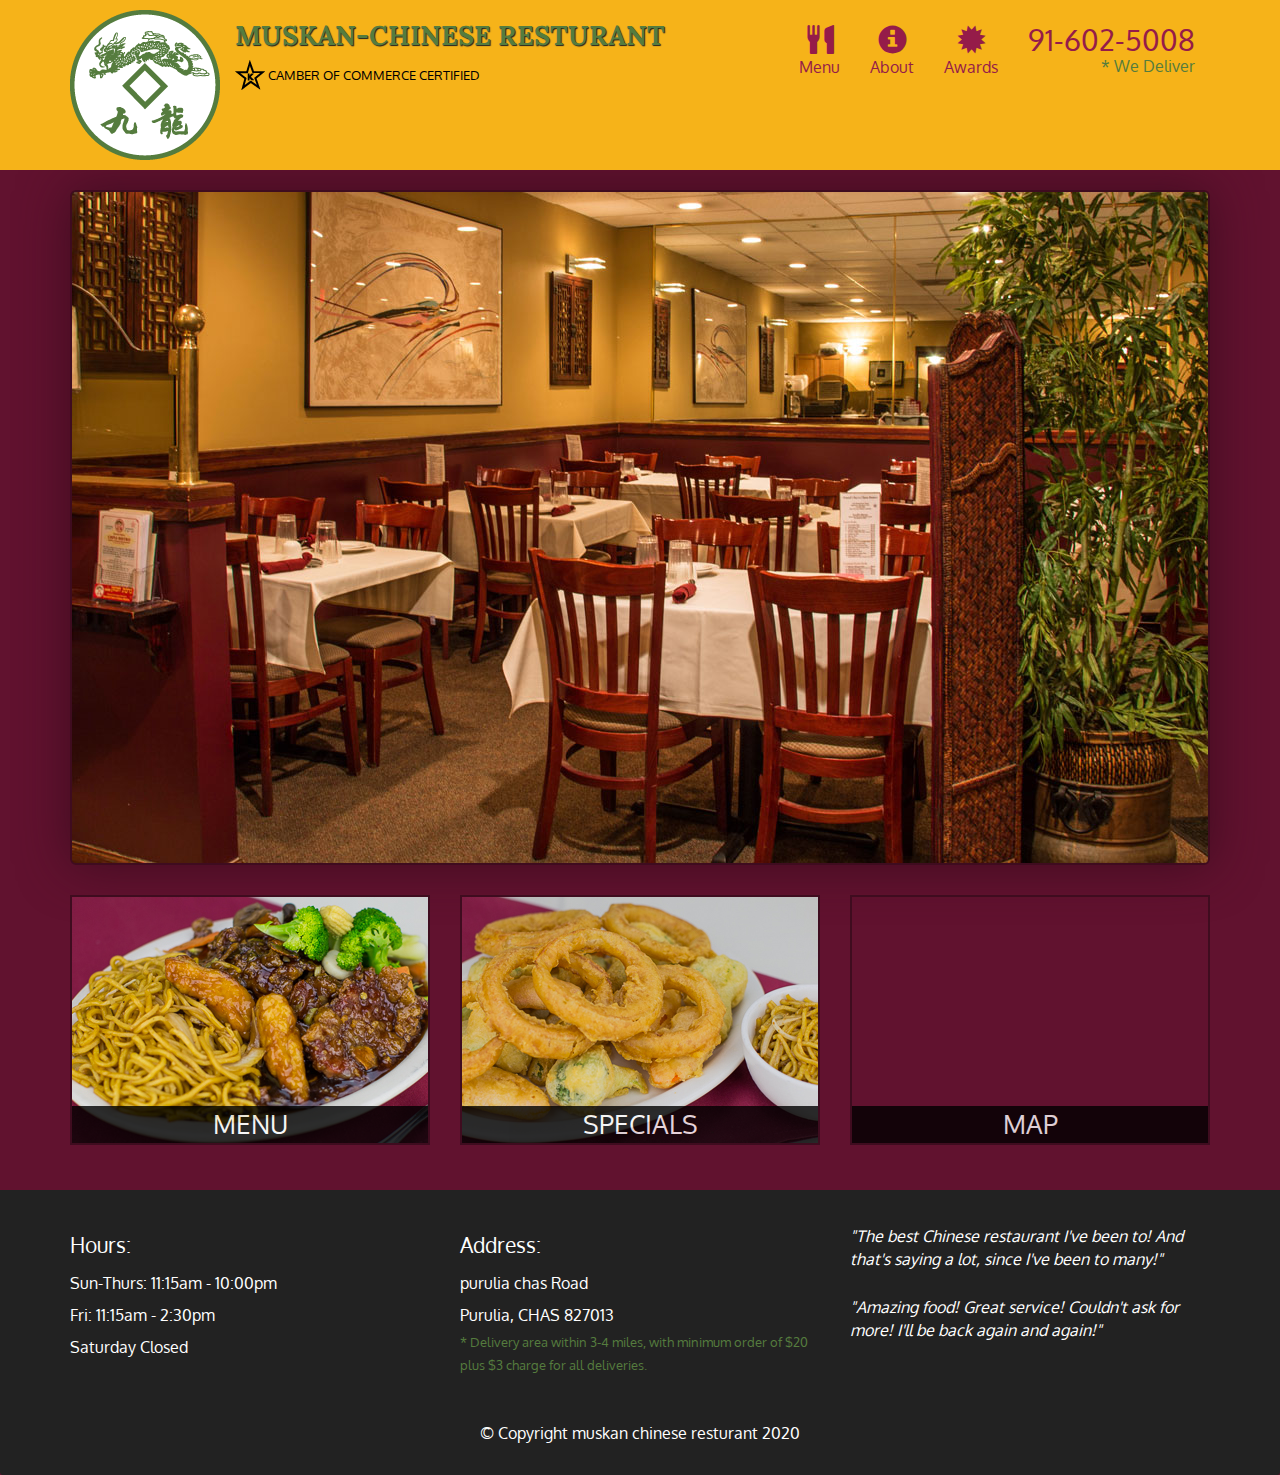
==== week3/resturant/index.html @ 737df939 "change" ====
<!doctype html>
<html lang="en">
  <head>
    <meta charset="utf-8">
    <meta http-equiv="X-UA-Compatible" content="IE=edge">
    <meta name="viewport" content="width=device-width, initial-scale=1">
    <title>MUSKAN-chinese restursnt</title>
    <link rel="stylesheet" href="css/bootstrap.min.css">
    <link rel="stylesheet" href="css/styles.css">
    <link href='https://fonts.googleapis.com/css?family=Oxygen:400,300,700' rel='stylesheet' type='text/css'>
    <link href='https://fonts.googleapis.com/css?family=Lora' rel='stylesheet' type='text/css'>
  </head>
<body>
  <header>
    <nav id="header-nav" class="navbar navbar-default">
      <div class="container">
        <div class="navbar-header">
          <a href="index.html" class="pull-left visible-md visible-lg">
            <div id="logo-img"></div>
          </a>

          <div class="navbar-brand">
            <a href="index.html"><h1>MUSkAn-chinese resturant</h1></a>
            <p>
              <img src="images/star-k-logo.png" alt="chamber of commerce certification">
              <span>camber of commerce certified</span>
            </p>
          </div>

          <button type="button" class="navbar-toggle collapsed" data-toggle="collapse" data-target="#collapsable-nav" aria-expanded="false">
            <span class="sr-only">Toggle navigation</span>
            <span class="icon-bar"></span>
            <span class="icon-bar"></span>
            <span class="icon-bar"></span>
          </button>
        </div>

        <div id="collapsable-nav" class="collapse navbar-collapse">
           <ul id="nav-list" class="nav navbar-nav navbar-right">
            <li>
              <a href="menu-categories.html">
                <span class="glyphicon glyphicon-cutlery"></span><br class="hidden-xs"> Menu</a>
            </li>
            <li>
              <a href="#">
                <span class="glyphicon glyphicon-info-sign"></span><br class="hidden-xs"> About</a>
            </li>
            <li>
              <a href="#">
                <span class="glyphicon glyphicon-certificate"></span><br class="hidden-xs"> Awards</a>
            </li>
            <li id="phone" class="hidden-xs">
              <a href="tel:410-602-5008">
                <span>91-602-5008</span></a><div>* We Deliver</div>
            </li>
          </ul><!-- #nav-list -->
        </div><!-- .collapse .navbar-collapse -->
      </div><!-- .container -->
    </nav><!-- #header-nav -->
  </header>

  <div id="call-btn" class="visible-xs">
    <a class="btn" href="tel:410-602-5008">
    <span class="glyphicon glyphicon-earphone"></span>
    91-602-5008
    </a>
  </div>
  <div id="xs-deliver" class="text-center visible-xs">* We Deliver</div>

  <div id="main-content" class="container">
    <div class="jumbotron">
      <img src="images/jumbotron_768.jpg" alt="Picture of restaurant" class="img-responsive visible-xs">
    </div>

    <div id="home-tiles" class="row">
      <div class="col-md-4 col-sm-6 col-xs-12">
        <a href="menu-categories.html"><div id="menu-tile"><span>menu</span></div></a>
      </div>
      <div class="col-md-4 col-sm-6 col-xs-12">
        <a href="single-category.html"><div id="specials-tile"><span>specials</span></div></a>
      </div>
      <div class="col-md-4 col-sm-12 col-xs-12">
        <a href="https://goo.gl/maps/12FhJXX43oxAvdcn6" target="_blank">
          <div id="map-tile">
           
<iframe src="https://www.google.com/maps/embed?pb=!1m23!1m12!1m3!1d115129.77424913789!2d85.06918436641232!3d25.611380412991494!2m3!1f0!2f0!3f0!3m2!1i1024!2i768!4f13.1!4m8!3e6!4m0!4m5!1s0x39ed58f6fb9c0023%3A0xc72f35ea58611f5e!2smainland%20china%20restaurant%20locations!3m2!1d25.611397099999998!2d85.1392247!5e0!3m2!1sen!2sin!4v1593504115233!5m2!1sen!2sin" width="100%" height="250" frameborder="0" style="border:0;" allowfullscreen="" aria-hidden="false" tabindex="0"></iframe>

            <span>map</span>
          </div>

        </a>
      </div>
    </div>

  </div>
  <footer class="panel-footer">
    <div class="container">
      <div class="row">
        <section id="hours" class="col-sm-4">
          <span>Hours:</span><br>
          Sun-Thurs: 11:15am - 10:00pm<br>
          Fri: 11:15am - 2:30pm<br>
          Saturday Closed
          <hr class="visible-xs">
        </section>
        <section id="address" class="col-sm-4">
          <span>Address:</span><br>
          purulia chas  Road<br>
          Purulia, CHAS 827013
          <p>* Delivery area within 3-4 miles, with minimum order of $20 plus $3 charge for all deliveries.</p>
          <hr class="visible-xs">
        </section>
        <section id="testimonials" class="col-sm-4">
          <p>"The best Chinese restaurant I've been to! And that's saying a lot, since I've been to many!"</p>
          <p>"Amazing food! Great service! Couldn't ask for more! I'll be back again and again!"</p>
        </section>
      </div>
      <div class="text-center">&copy; Copyright muskan chinese resturant 2020</div>
    </div>
  </footer>



  <!-- jQuery (Bootstrap JS plugins depend on it) -->
  <script src="js/jquery-2.1.4.min.js"></script>
  <script src="js/bootstrap.min.js"></script>
  <script src="js/script.js"></script>
</body>
</html>
---- week3/resturant/css/styles.css ----
body {
  font-size: 16px;
  color: #fff;
  background-color: #61122f;
  font-family: 'Oxygen', sans-serif;
}

/** HEADER **/
#header-nav {
  background-color: #f6b319;
  border-radius: 0;
  border: 0;
}

#logo-img {
  background: url('../images/restaurant-logo_large.png') no-repeat;
  width: 150px;
  height: 150px;
  margin: 10px 15px 10px 0;
}

.navbar-brand {
  padding-top: 25px;
}
.navbar-brand h1 { /* Restaurant name */
  font-family: 'Lora', serif;
  color: #557c3e;
  font-size: 1.5em;
  text-transform: uppercase;
  font-weight: bold;
  text-shadow: 1px 1px 1px #222;
  margin-top: 0;
  margin-bottom: 0;
  line-height: .75;
}
.navbar-brand a:hover, .navbar-brand a:focus {
  text-decoration: none;
}
.navbar-brand p { /* Kosher cert */
  color: #000;
  text-transform: uppercase;
  font-size: .7em;
  margin-top: 15px;
}
.navbar-brand p span { /* Star-K */
  vertical-align: middle;
}

#nav-list {
  margin-top: 10px;
}
#nav-list a {
  color: #951C49;
  text-align: center;
}
#nav-list a:hover {
  background: #E7E7E7;
}
#nav-list a span {
  font-size: 1.8em;
}

#phone {
  margin-top: 5px;
}
#phone a { /* Phone number */
  text-align: right;
  padding-bottom: 0;
}
#phone div { /* We Deliver */
  color: #557c3e;
  text-align: right;
  padding-right: 15px;
}

.navbar-header button.navbar-toggle, .navbar-header .icon-bar {
  border: 1px solid #61122f;
}
.navbar-header button.navbar-toggle {
  clear: both;
  margin-top: -30px;
}
/* END HEADER */

/* FOOTER */
.panel-footer {
  margin-top: 30px;
  padding-top: 35px;
  padding-bottom: 30px;
  background-color: #222;
  border-top: 0;
}
.panel-footer div.row {
  margin-bottom: 35px;
}
#hours, #address {
  line-height: 2;
}
#hours > span, #address > span {
  font-size: 1.3em;
}
#address p {
  color: #557c3e;
  font-size: .8em;
  line-height: 1.8;
}
#testimonials {
  font-style: italic;
}
#testimonials p:nth-child(2) {
  margin-top: 25px;
}
/* END FOOTER */



/* HOME PAGE */
.container .jumbotron {
  box-shadow: 0 0 50px #3F0C1F;
  border: 2px solid #3F0C1F;
}

#menu-tile, #specials-tile, #map-tile {
  height: 250px;
  width: 100%;
  margin-bottom: 15px;
  position: relative;
  border: 2px solid #3F0C1F;
  overflow: hidden;
}
#menu-tile:hover, #specials-tile:hover, #map-tile:hover {
  box-shadow: 0 1px 5px 1px #cccccc;
}
#menu-tile {
  background: url('../images/menu-tile.jpg') no-repeat;
  background-position: center;
}
#specials-tile {
  background: url('../images/specials-tile.jpg') no-repeat;
  background-position: center;
}
#menu-tile span, #specials-tile span, #map-tile span {
  position: absolute;
  bottom: 0;
  right: 0;
  width: 100%;
  text-align: center;
  font-size: 1.6em;
  text-transform: uppercase;
  background-color: #000;
  color: #fff;
  opacity: .8;
}
/* END HOME PAGE */

/* MENU CATEGORIES PAGE */
.category-tile { 
  position: relative;
  border: 2px solid #3F0C1F;
  overflow: hidden;
  width: 200px;
  height: 200px;
  margin: 0 auto 15px;
}
.category-tile span {
  position: absolute;
  bottom: 0;
  right: 0;
  width: 100%;
  text-align: center;
  font-size: 1.2em;
  text-transform: uppercase;
  background-color: #000;
  color: #fff;
  opacity: .8;
}
.category-tile:hover {
  box-shadow: 0 1px 5px 1px #cccccc;
}

#menu-categories-title + div {
  margin-bottom: 50px;
}
/* END MENU CATEGORIES PAGE */

/* SINGLE CATEGORY PAGE */
.menu-item-tile {
  margin-bottom: 25px;
}
.menu-item-tile hr {
  width: 80%;
}
.menu-item-tile .menu-item-price {
  font-size: 1.1em;
  text-align: right;
  margin-top: -15px;
  margin-right: -15px;
  color: black;
}
.menu-item-tile .menu-item-price span {
  font-size: .6em;
  color: tomato;
}
.menu-item-photo {
  position: relative;
  border: 2px solid #3F0C1F; 
  overflow: hidden;
  padding: 0;
  margin-right: -15px;
  margin-left: auto;
  margin-bottom: 20px;
  max-width: 250px;
}
.menu-item-photo div {
  position: absolute;
  bottom: 0;
  right: 0;
  width: 80px;
  background-color: #557c3e;
  text-align: center;
}
.menu-item-description {
  padding-right: 30px;
}
h3.menu-item-title {
  margin: 0 0 10px;
}
.menu-item-details {
  font-size: .9em;
  font-style: italic;
}
/* END SINGLE CATEGORY PAGE */


/********** Large devices only **********/
@media (min-width: 1200px) {
  .container .jumbotron {
    background: url('../images/jumbotron_1200.jpg') no-repeat;
    height: 675px;
  }
}

/********** Medium devices only **********/
@media (min-width: 992px) and (max-width: 1199px) {
  /* Header */
  #logo-img {
    background: url('../images/restaurant-logo_medium.png') no-repeat;
    width: 100px;
    height: 100px;
    margin: 5px 5px 5px 0;
  }
  /* End Header */

  /* Home Page */
  .container .jumbotron {
    background: url('../images/jumbotron_992.jpg') no-repeat;
    height: 558px;
  }
  /* End Home Page */
}

/********** Small devices only **********/
@media (min-width: 768px) and (max-width: 991px) {
  /* Home Page */
  .container .jumbotron {
    background: url('../images/jumbotron_768.jpg') no-repeat;
    height: 432px;
  }
  /* End Home Page */
}

/********** Extra small devices only **********/
@media (max-width: 767px) {
  /* Header */
  .navbar-brand {
    padding-top: 10px;
    height: 80px;
  }
  .navbar-brand h1 { /* Restaurant name */
    padding-top: 10px;
    font-size: 5vw; /* 1vw = 1% of viewport width */
  }
  .navbar-brand p { /* Kosher cert */
    font-size: .6em;
    margin-top: 12px;
  }
  .navbar-brand p img { /* Star-K */
    height: 20px;
  }

  #collapsable-nav a { /* Collapsed nav menu text */
    font-size: 1.2em;
  }
  #collapsable-nav a span { /* Collapsed nav menu glyph */
    font-size: 1em;
    margin-right: 5px;
  }

  #call-btn > a {
    font-size: 1.5em;
    display: block;
    margin: 0 20px;
    padding: 10px;
    border: 2px solid #fff;
    background-color: #f6b319;
    color: #951c49;
  }
  #xs-deliver {
    margin-top: 5px;
    font-size: .7em;
    letter-spacing: .1em;
    text-transform: uppercase;
  }
  /* End Header */

  /* Footer */
  .panel-footer section {
    margin-bottom: 30px;
    text-align: center;
  }
  .panel-footer section:nth-child(3) {
    margin-bottom: 0; /* margin already exists on the whole row */
  }
  .panel-footer section hr {
    width: 50%;
  }
  /* End Footer */

  /* Home Page */
  .container .jumbotron {
    margin-top: 30px;
    padding: 0;
  }
  #menu-tile, #specials-tile {
    width: 360px;
    margin: 0 auto 15px;
  }

  .menu-item-photo {
    margin-right: auto;
  }
  .menu-item-tile .menu-item-price {
    text-align: center;
  }
  .menu-item-description {
    text-align: center;;
  }
}


/********** Super extra small devices Only :-) (e.g., iPhone 4) **********/
@media (max-width: 479px) {
  /* Header */
  .navbar-brand h1 { /* Restaurant name */
    padding-top: 5px;
    font-size: 6vw;
  }
  /* End Header */
  
  /* Home page */
  #menu-tile, #specials-tile {
    width: 280px;
    margin: 0 auto 15px;
  }

  .col-xxs-12 {
    position: relative;
    min-height: 1px;
    padding-right: 15px;
    padding-left: 15px;
    float: left;
    width: 100%;
  }
}
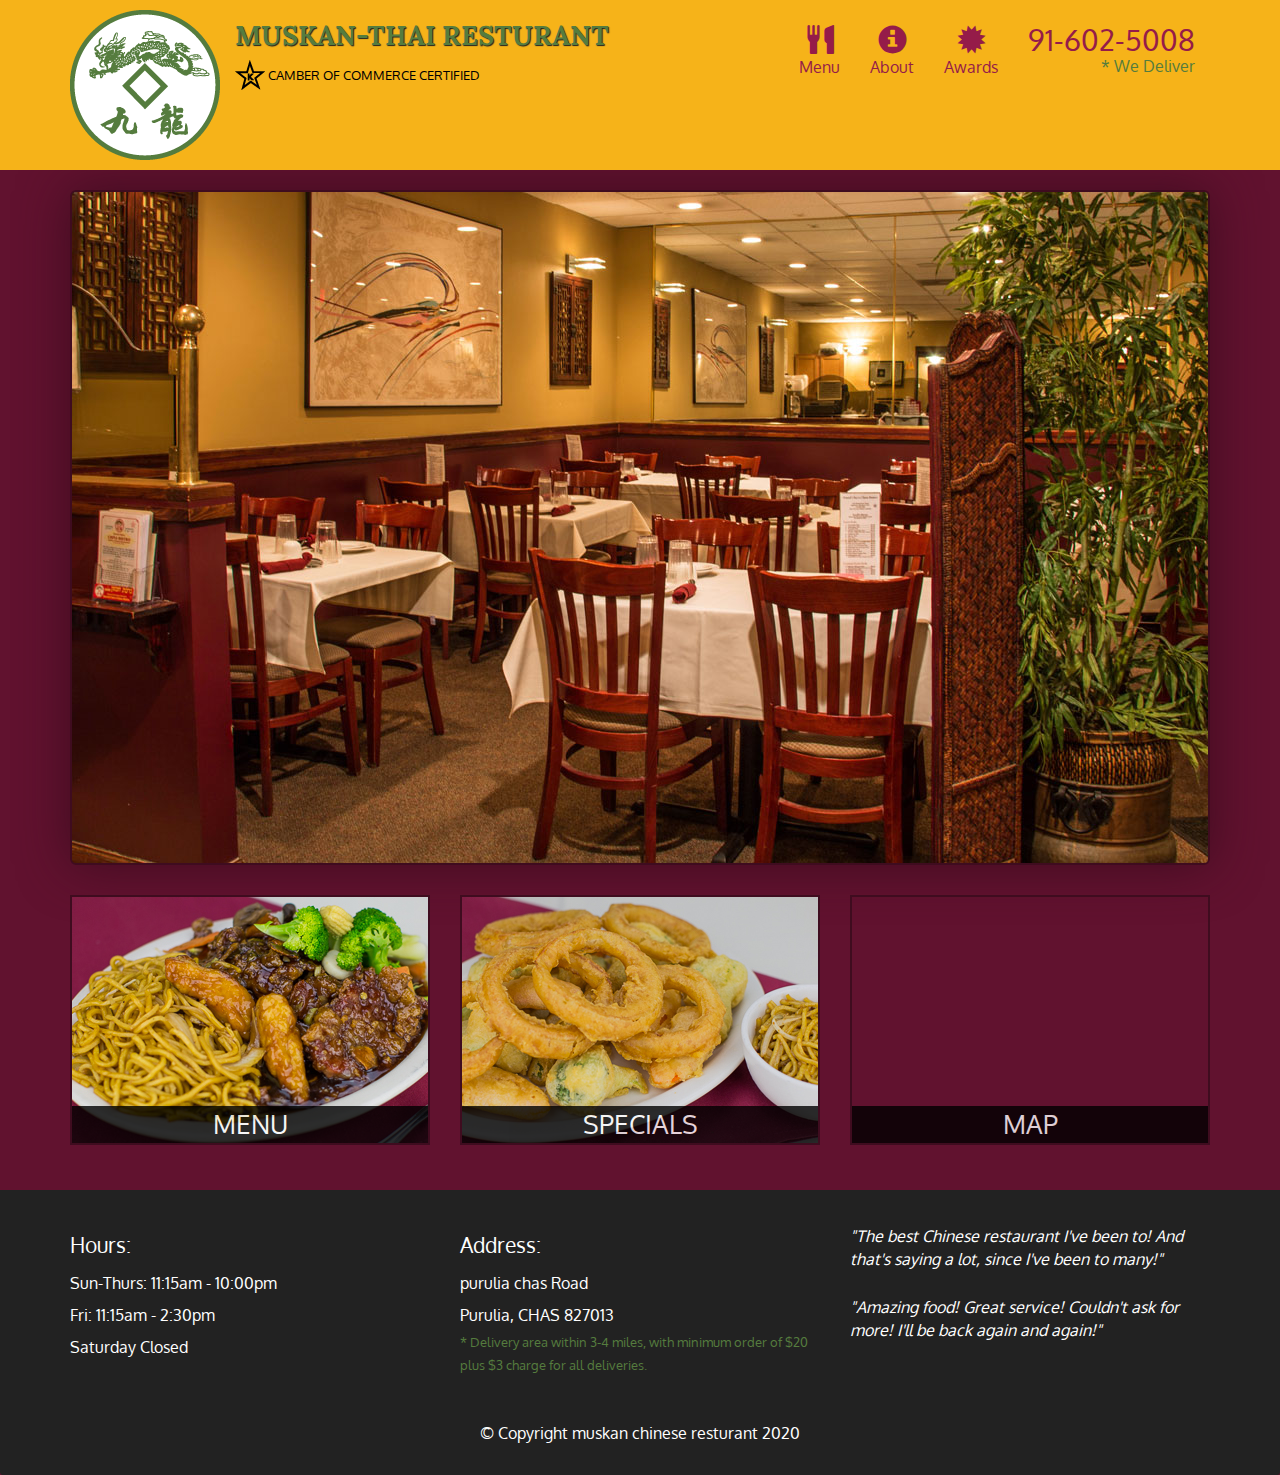
==== commit 83da8412: "some change" ====
--- a/week3/resturant/index.html
+++ b/week3/resturant/index.html
@@ -4,7 +4,7 @@
     <meta charset="utf-8">
     <meta http-equiv="X-UA-Compatible" content="IE=edge">
     <meta name="viewport" content="width=device-width, initial-scale=1">
-    <title>MUSKAN-chinese restursnt</title>
+    <title>MUSKAN-thai restursnt</title>
     <link rel="stylesheet" href="css/bootstrap.min.css">
     <link rel="stylesheet" href="css/styles.css">
     <link href='https://fonts.googleapis.com/css?family=Oxygen:400,300,700' rel='stylesheet' type='text/css'>
@@ -20,7 +20,7 @@
           </a>
 
           <div class="navbar-brand">
-            <a href="index.html"><h1>MUSkAn-chinese resturant</h1></a>
+            <a href="index.html"><h1>MUSkAn-thai resturant</h1></a>
             <p>
               <img src="images/star-k-logo.png" alt="chamber of commerce certification">
               <span>camber of commerce certified</span>
